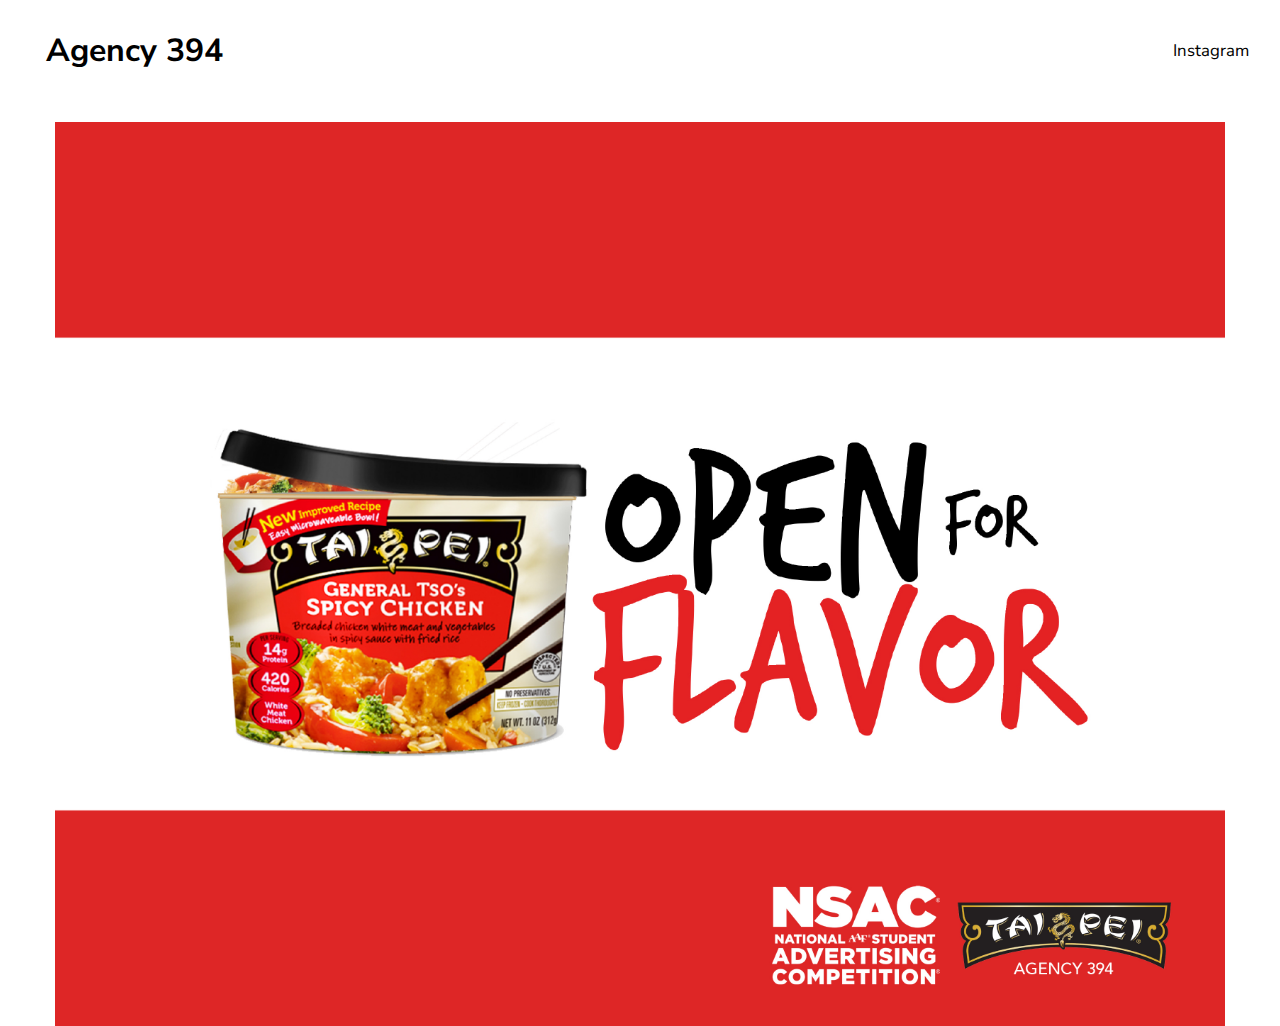
==== bc62305b6cff49d43aed5f6550716c89890a3ccc/index.html @ c4e16e9c "Create index.html" ====
<!--Inside Password File-->
<html lang="en">
<head>
<!--possible fonts -->
  <title>Agency 394</title>
  <link href="https://fonts.googleapis.com/css?family=Nunito+Sans" rel="stylesheet">
  <meta charset="utf-8">
  <meta name="viewport" content="width=device-width, initial-scale=1">
  <link rel="stylesheet" href="https://maxcdn.bootstrapcdn.com/bootstrap/3.3.7/css/bootstrap.min.css">
  <script src="https://ajax.googleapis.com/ajax/libs/jquery/3.1.1/jquery.min.js"></script>
  <script src="https://maxcdn.bootstrapcdn.com/bootstrap/3.3.7/js/bootstrap.min.js"></script>
  <link rel="stylesheet" type="text/css" href="../taipei.css">
  <link href="./favicon (2).ico" rel="shortcut icon">
</head>

  <body>
<!--begin nav-->
  <nav class="navbar navbar-default padding" role="navigation">
    <div class="container-fluid">
        <div class="navbar-header">
          <button type="button" class="navbar-toggle" data-toggle="collapse" data-target=".navbar-collapse">
            <span class="icon-bar"></span>
            <span class="icon-bar"></span>
            <span class="icon-bar"></span>
          </button>    
        </div>

        <div class="navbar-collapse collapse">
          <ul class="nav navbar-nav navbar-left">
            <li style = "font-size: xx-large"><a href="#"><strong>Agency 394</strong></a></li>
          </ul>

          <ul class="nav navbar-nav navbar-right">
           <li style="font-size: larger"><a href="#">Instagram</a></li>
          </ul>
      </div>
    </div>
  </nav>
<!--end nav-->
  
   
    
<!--begin content-->
    <div class="container">
      <div class="row">
          <img src="../tai pei cover.jpg" class="padding img-responsive">
      </div>
    </div>


    
  </body>
</html>
---- taipei.css ----
body {
	font-family: 'Nunito Sans', sans-serif;
  	height: 100%;
}

.padding {
	padding-top: 25px;
}

.navbar-default .navbar-toggle .icon-bar {
    background-color: black;
}

.navbar-brand
{
    position: absolute;
    width: 100%;
    left: 0;
    margin:0 auto;
}

.navbar-toggle {
    z-index:3;

}

.navbar-default {
  background-color: white;
  border-color: white;
	
}

.navbar-default .navbar-nav > li > a:hover,
.navbar-default .navbar-nav > li > a:focus {
  color: #CC3B32;
}

.navbar-default .navbar-nav> li >a {
    color: black;
}
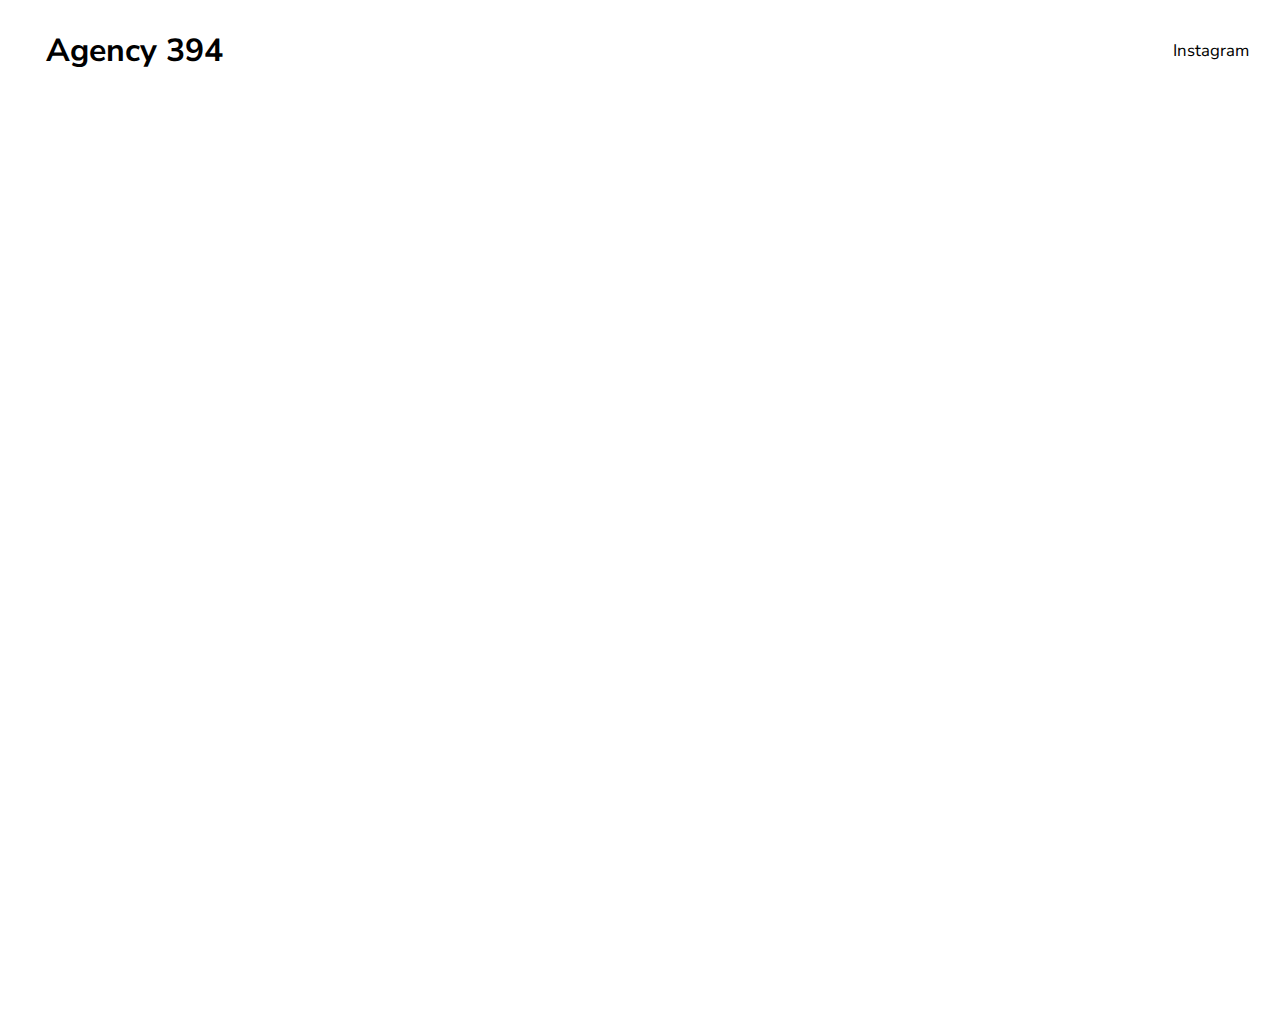
==== commit 229b4643: "Update index.html" ====
--- a/bc62305b6cff49d43aed5f6550716c89890a3ccc/index.html
+++ b/bc62305b6cff49d43aed5f6550716c89890a3ccc/index.html
@@ -43,7 +43,7 @@
 <!--begin content-->
     <div class="container">
       <div class="row">
-          <img src="../tai pei cover.jpg" class="padding img-responsive">
+           <iframe class="center-block" width="438" height="930" src="//invis.io/BSAZ8OCWC" frameborder="0" allowfullscreen></iframe>
       </div>
     </div>
 
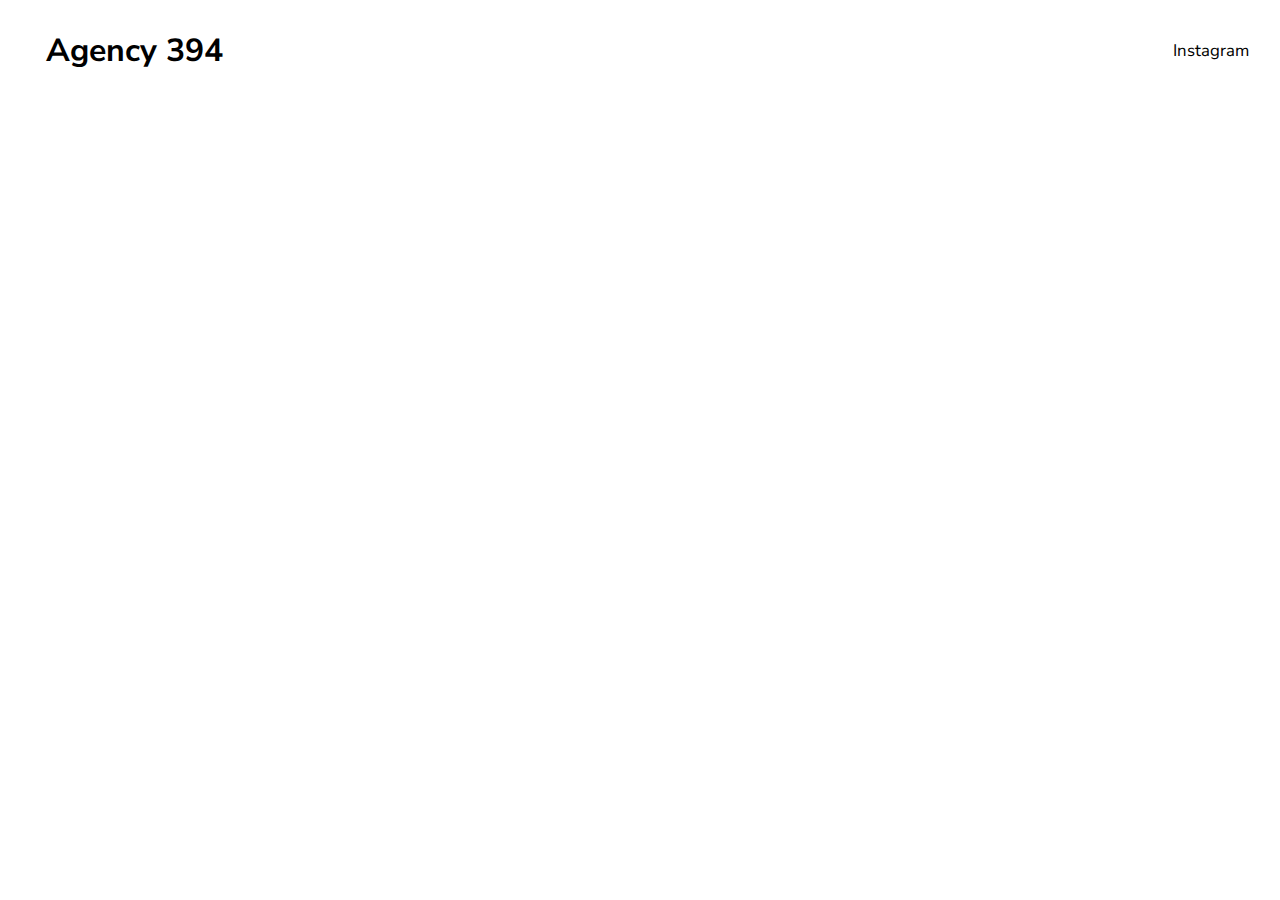
==== commit 66e9096a: "resize iphone" ====
--- a/bc62305b6cff49d43aed5f6550716c89890a3ccc/index.html
+++ b/bc62305b6cff49d43aed5f6550716c89890a3ccc/index.html
@@ -43,7 +43,7 @@
 <!--begin content-->
     <div class="container">
       <div class="row">
-           <iframe class="center-block" width="438" height="930" src="//invis.io/BSAZ8OCWC" frameborder="0" allowfullscreen></iframe>
+           <iframe class="center-block" width="328.5" height="697.5" src="//invis.io/BSAZ8OCWC" frameborder="0" allowfullscreen></iframe>
       </div>
     </div>
 
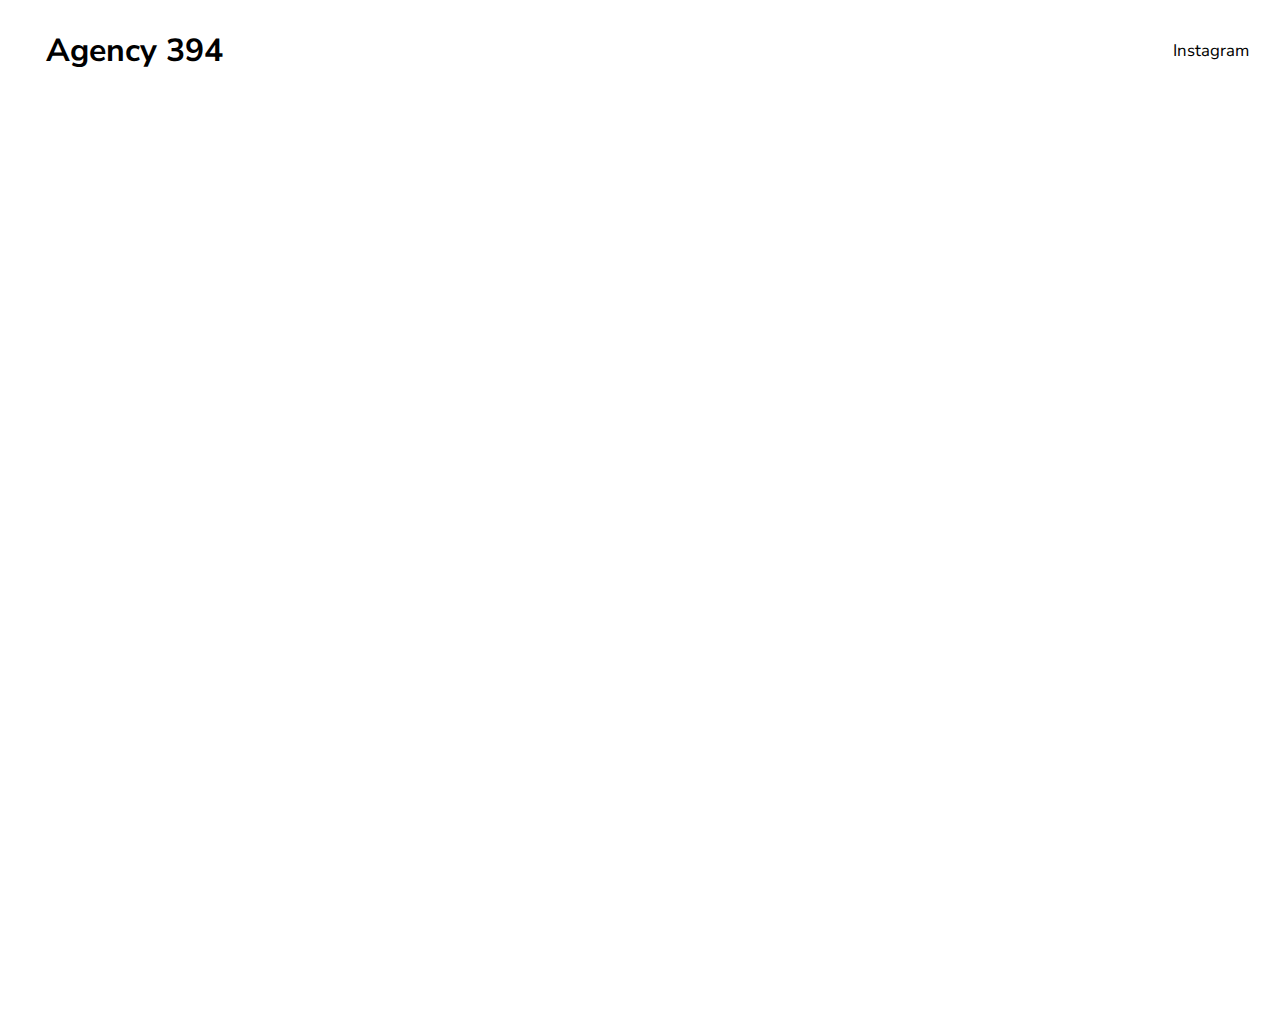
==== commit cb5fbf97: "Update index.html" ====
--- a/bc62305b6cff49d43aed5f6550716c89890a3ccc/index.html
+++ b/bc62305b6cff49d43aed5f6550716c89890a3ccc/index.html
@@ -43,7 +43,7 @@
 <!--begin content-->
     <div class="container">
       <div class="row">
-           <iframe class="center-block" width="328.5" height="697.5" src="//invis.io/BSAZ8OCWC" frameborder="0" allowfullscreen></iframe>
+           <iframe class="center-block" width="438" height="930" src="//invis.io/BSAZ8OCWC" frameborder="0" allowfullscreen></iframe>
       </div>
     </div>
 
